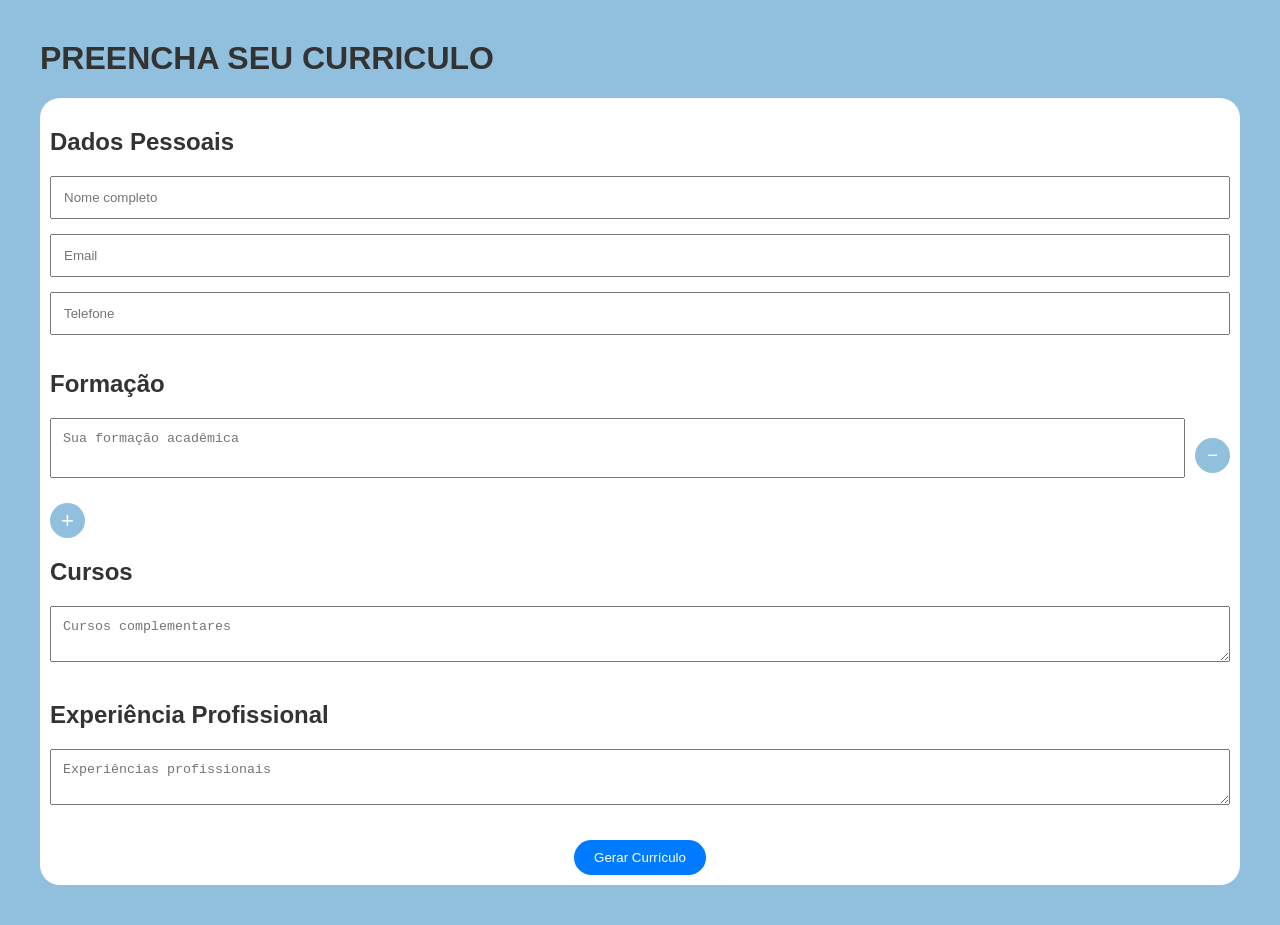
==== index.html @ f03c0266 "Add files via upload" ====
<!DOCTYPE html>
<html lang="pt-br">
<head>
<meta charset="UTF-8">
<title>Cadastro de Currículo</title>
<link rel="stylesheet" href="style.css">
</head>
<body>

    
<h1>PREENCHA SEU CURRICULO</h1>

<form id="curriculoForm">

    <div id="perguntas">
<h2>Dados Pessoais</h2>
<input type="text" id="nome" placeholder="Nome completo" required>
<input type="email" id="email" placeholder="Email" required>
<input type="text" id="telefone" placeholder="Telefone" required>

<h2>Formação</h2>

<div id="formacoes-container">
    <div class="formacao-item">
        <textarea placeholder="Sua formação acadêmica" required></textarea>
        <button type="button" class="btn-remover" onclick="removerFormacao(this)">−</button>
    </div>
</div>

<div class="btn-add-container">
    <button type="button" class="btn-adicionar" onclick="adicionarFormacao()">+</button>
</div>


<h2>Cursos</h2>
<textarea id="cursos" placeholder="Cursos complementares"></textarea>

<h2>Experiência Profissional</h2>
<textarea id="experiencia" placeholder="Experiências profissionais" required></textarea>
</div>
<p></p>
<center>
<button type="submit">Gerar Currículo</button>
</center>
</form>


<script src="script.js"></script>

</body>
</html>
---- style.css ----
body {
    font-family: Arial, sans-serif;
    margin: 40px;
    background: #91c0df;
}

h1, h2 {
    color: #333;
}

form {
    background: white;
    padding: 10px;
    border-radius: 20px;
}

input, textarea {

  width: 100%;
  box-sizing: border-box; /* importante! */
    margin-bottom: 15px;
    padding: 12px;
}

/* Estrutura das formações */
.formacao-item {
    display: flex;
    align-items: center;
    gap: 10px;
    margin-bottom: 10px;
}

.formacao-item textarea {
    flex: 1;
    height: 60px;
    resize: none;
}

/* Botão remover (-) */
.btn-remover {
    width: 35px;
    height: 35px;
    border-radius: 50%;
    border: none;
    outline: none;         /* ✅ remove borda ao clicar */
    background:#91c0df;
    color: white;
    font-size: 18px;
    cursor: pointer;
    padding: 0;            /* ✅ mantém formato circular */
}

/* Container do botão + */
.btn-add-container {
    margin-top: 10px;
}

/* Botão adicionar (+) */
.btn-adicionar {
    width: 35px;
    height: 35px;
    border-radius: 50%;
    border: none;          /* ✅ remove borda preta */
    outline: none;         /* ✅ remove contorno */
    background:#91c0df;
    color: white;
    font-size: 22px;
    cursor: pointer;
    padding: 0;            /* ✅ mantém círculo perfeito */
}

/* Hover */
.btn-adicionar:hover {
    background: darkgreen;
}

.btn-remover:hover {
    background: darkred;
}

/* Botões gerais */
button {
    padding: 10px 20px;
    background: #007BFF;
    color: white;
    border-radius: 20px;
    border: none;          /* ✅ remove borda padrão */
    outline: none;         /* ✅ remove contorno */
    cursor: pointer;
}

button:hover {
    background: #0056b3;
}

/* Página de impressão */
.curriculo {
    background: white;
    padding: 30px;
}

@media print {
    button {
        display: none;
    }
}
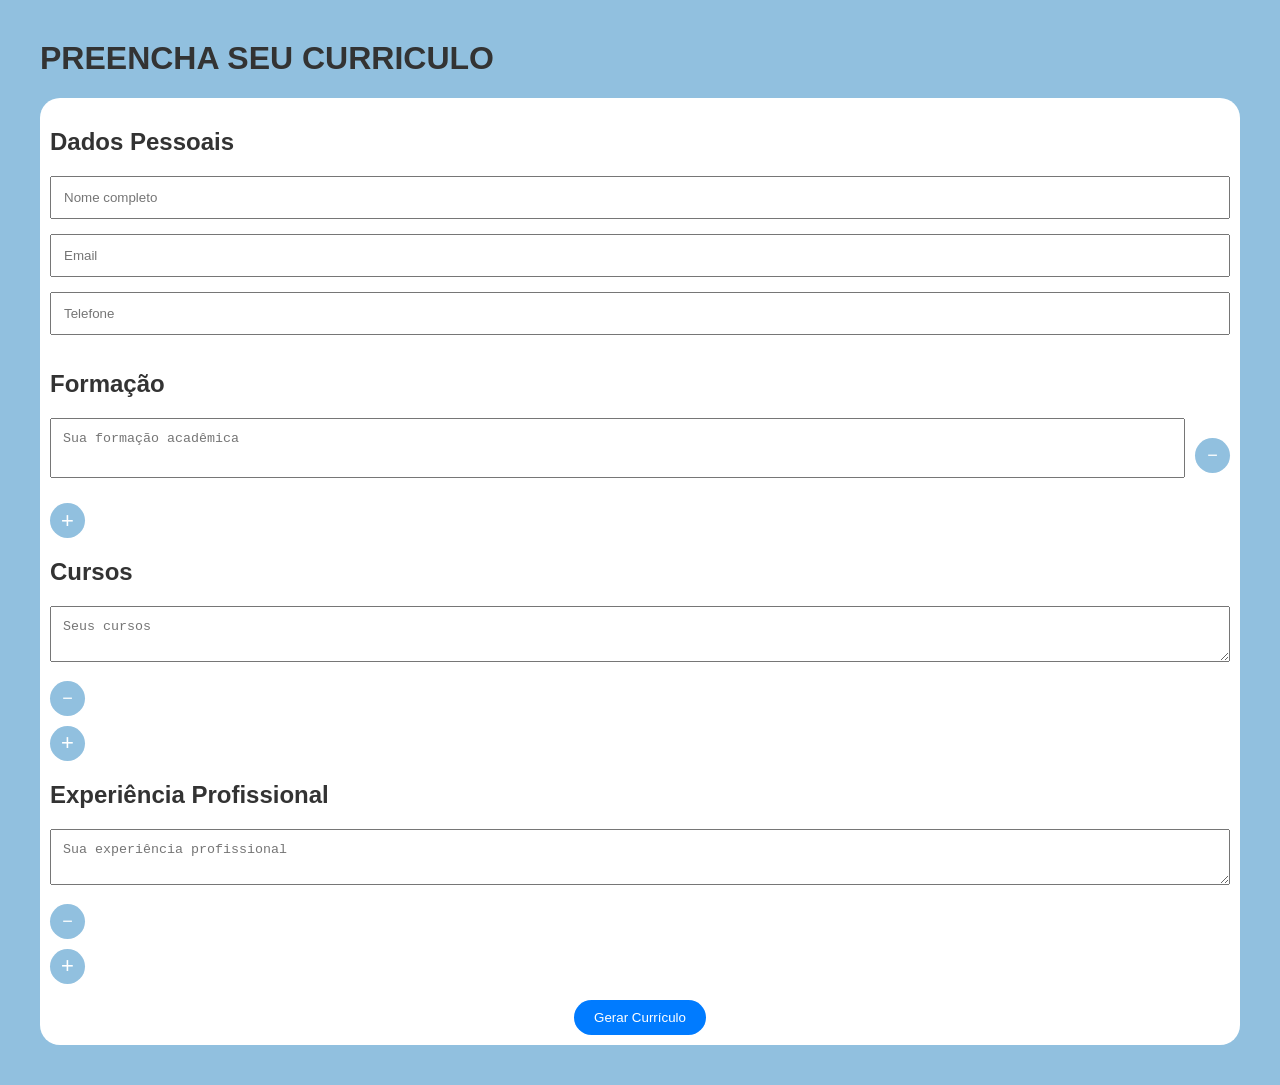
==== commit c2412a04: "Update index.html" ====
--- a/index.html
+++ b/index.html
@@ -33,10 +33,30 @@
 
 
 <h2>Cursos</h2>
-<textarea id="cursos" placeholder="Cursos complementares"></textarea>
+
+<div id="cursos-container">
+    <div class="cursos-item">
+        <textarea placeholder="Seus cursos" required></textarea>
+        <button type="button" class="btn-remover" onclick="removerCurso(this)">−</button>
+    </div>
+</div>
+
+<div class="btn-add-container">
+    <button type="button" class="btn-adicionar" onclick="adicionarCurso()">+</button>
+</div>
 
 <h2>Experiência Profissional</h2>
-<textarea id="experiencia" placeholder="Experiências profissionais" required></textarea>
+
+<div id="experiencias-container">
+    <div class="experiencia-item">
+        <textarea placeholder="Sua experiência profissional" required></textarea>
+        <button type="button" class="btn-remover" onclick="removerExperiencia(this)">−</button>
+    </div>
+</div>
+
+<div class="btn-add-container">
+    <button type="button" class="btn-adicionar" onclick="adicionarExperiencia()">+</button>
+</div>
 </div>
 <p></p>
 <center>
@@ -48,4 +68,4 @@
 <script src="script.js"></script>
 
 </body>
-</html>+</html>
